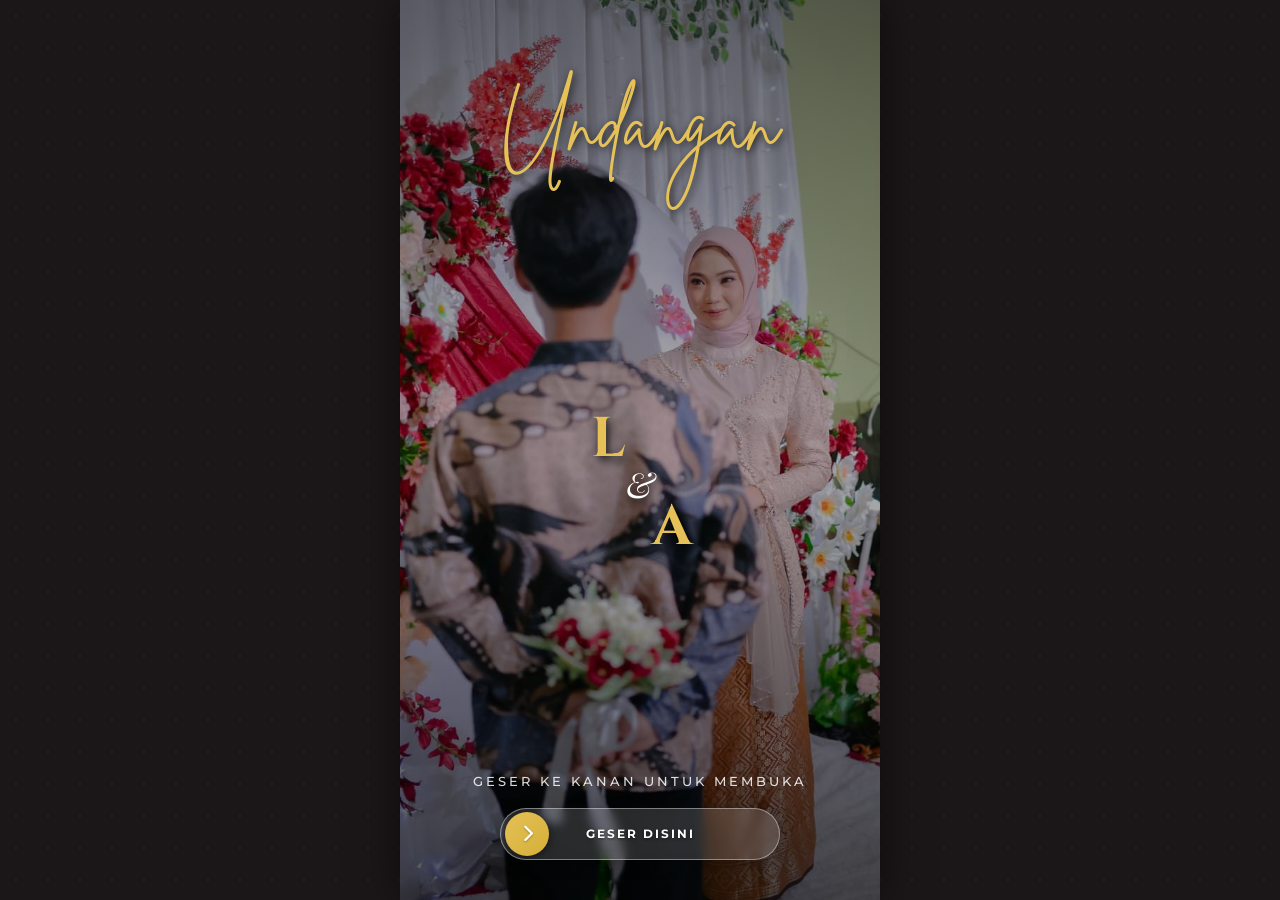
==== index.html @ 771dd6a1 "Add files via upload" ====
<!DOCTYPE html>
<html lang="id">

<head>
    <meta charset="UTF-8">
    <meta name="viewport" content="width=device-width, initial-scale=1.0">
    <title>Undangan Pernikahan Lia & Al</title>

    <!-- SEO Meta Tags -->
    <meta name="description"
        content="Undangan Pernikahan Digital Lia & Al. Temukan detail acara, galeri foto, peta lokasi, dan kirimkan ucapan doa restu Anda di sini.">
    <meta name="keywords"
        content="undangan digital, Lia Al, pernikahan Lia & Al, wedding invitation, undangan online">
    <meta name="author" content="Antigravity">

    <!-- Open Graph / Facebook -->
    <meta property="og:type" content="website">
    <meta property="og:title" content="The Wedding of Lia & Al">
    <meta property="og:description" content="Kirim doa restu dan hadiri pernikahan kami secara digital.">
    <meta property="og:image" content="./g13.jpg">

    <!-- Fonts -->
    <link rel="preconnect" href="https://fonts.googleapis.com">
    <link rel="preconnect" href="https://fonts.gstatic.com" crossorigin>
    <link
        href="https://fonts.googleapis.com/css2?family=Cinzel:wght@400;600;700&family=Montserrat:wght@300;400;500;600;700&family=Playfair+Display:ital,wght@0,400;0,600;0,700;1,400&display=swap"
        rel="stylesheet">

    <!-- Font Awesome Icons -->
    <link rel="stylesheet" href="https://cdnjs.cloudflare.com/ajax/libs/font-awesome/6.4.0/css/all.min.css">

    <!-- Stylesheet -->
    <link rel="stylesheet" href="style.css?v=16">

    <!-- Mobile WebView Debug Catcher -->
    <script>
        window.onerror = function (message, source, lineno, colno, error) {
            console.error("JS ERROR:\n" + message + "\nSource: " + source + "\nLine: " + lineno + "\nColumn: " + colno, error);
            return true; // Suppress intrusive error dialogs
        };
    </script>
</head>

<body>

    <!-- ================= COVER 1 (MAIN COVER) ================= -->
    <section id="cover-one" class="cover-section active">
        <div class="cover-overlay"></div>
        <div class="cover-content">
            <!-- Header Group (Top) -->
            <div class="cover-header animate-fade-in-down">
                <h1 class="brand-undangan">Undangan</h1>
            </div>

            <!-- Monogram Group (Middle) -->
            <div class="monogram-container animate-scale-in">
                <div class="monogram-text-stacked">
                    <span class="m-letter">L</span>
                    <span class="m-amp">&</span>
                    <span class="m-letter">A</span>
                </div>
            </div>

            <!-- Footer Group (Bottom) -->
            <div class="cover-footer animate-fade-in-up">
                <div class="slider-instruction animate-pulse">
                    <span>Geser ke kanan untuk membuka</span>
                </div>

                <!-- Slide to Unlock Button -->
                <div class="slider-container" id="slider-container">
                    <div class="slider-bg"></div>
                    <div class="slider-text">GESER DISINI</div>
                    <div class="slider-handle" id="slider-handle">
                        <i class="fa-solid fa-chevron-right"></i>
                    </div>
                </div>
            </div>
        </div>
    </section>

    <!-- ================= COVER 2 (GUEST COVER) ================= -->
    <section id="cover-two" class="cover-section">
        <!-- Soft Cross-Fade Slideshow -->
        <div class="slideshow-container">
            <div class="slide active" style="background-image: url('g10.jpg');"></div>
            <div class="slide" style="background-image: url('g3.jpg');"></div>
            <div class="slide" style="background-image: url('g14.jpg');"></div>
        </div>
        <div class="cover-overlay"></div>
        <div class="cover-content justify-between py-12">

            <!-- Top Text: Brittany Signature Font -->
            <div class="cover-header-lontara animate-fade-in-down">
                <p class="subtitle">THE WEDDING OF</p>
                <h2 class="bride-groom-names">LIA & AL</h2>
            </div>

            <!-- Bottom Guest Info and Button -->
            <div class="cover-footer animate-fade-in-up">
                <div class="guest-card">
                    <p class="to-text">Kepada Yth. Bapak/Ibu/Saudara/i:</p>
                    <h3 id="guest-name" class="guest-name-text">Nama Undangan</h3>
                    <p class="we-invite-text">Kami Mengundang Anda untuk Menghadiri Hari Bahagia Kami</p>
                </div>

                <button id="btn-open-invitation" class="btn-premium">
                    <i class="fa-solid fa-envelope-open-text mr-2 animate-bounce-horizontal"></i> Buka Undangan
                </button>
            </div>

        </div>
    </section>

    <!-- ================= MAIN INVITATION CONTENT ================= -->
    <main id="main-invitation" class="main-content hidden">

        <!-- Main Background Slideshow -->
        <div id="main-bg-slideshow">
            <div class="main-slide active" style="background-image: url('g1.jpg');"></div>
            <div class="main-slide" style="background-image: url('g2.jpg');"></div>
            <div class="main-slide" style="background-image: url('g3.jpg');"></div>
            <div class="main-slide" style="background-image: url('g4.jpg');"></div>
            <div class="main-slide" style="background-image: url('g5.jpg');"></div>
            <div class="main-slide" style="background-image: url('g6.jpg');"></div>
            <div class="main-slide" style="background-image: url('g7.jpg');"></div>
            <div class="main-slide" style="background-image: url('g8.jpg');"></div>
            <div class="main-slide" style="background-image: url('g9.jpg');"></div>
            <div class="main-slide" style="background-image: url('g10.jpg');"></div>
            <div class="main-slide" style="background-image: url('g11.jpg');"></div>
            <div class="main-slide" style="background-image: url('g12.jpg');"></div>
            <div class="main-slide" style="background-image: url('g13.jpg');"></div>
            <div class="main-slide" style="background-image: url('g14.jpg');"></div>
        </div>

        <!-- Section: Hero (First Screen after Opening) -->
        <section id="main-hero" class="hero-section">
            <div class="hero-bg" style="background-image: url('g12.jpg');"></div>
            <div class="cover-overlay"></div>
            <div class="hero-content">
                <!-- Top Header -->
                <div class="hero-header-top">
                    <p class="hero-invited">You are invited to the wedding of</p>
                    <h1 class="hero-names">LIA & AL</h1>
                </div>

                <!-- Bottom Footer -->
                <div class="hero-footer-bottom">
                    <p class="hero-date-label">Waktu Pernikahan:</p>
                    <p class="hero-date-val">Rabu, 16 September 2026</p>

                    <div class="timer-grid">
                        <div class="timer-box">
                            <span id="days" class="time-num">00</span>
                            <span class="time-label">Hari</span>
                        </div>
                        <div class="timer-box">
                            <span id="hours" class="time-num">00</span>
                            <span class="time-label">Jam</span>
                        </div>
                        <div class="timer-box">
                            <span id="minutes" class="time-num">00</span>
                            <span class="time-label">Menit</span>
                        </div>
                        <div class="timer-box">
                            <span id="seconds" class="time-num">00</span>
                            <span class="time-label">Detik</span>
                        </div>
                    </div>
                </div>
            </div>
        </section>

        <!-- Floating Music Player -->
        <div id="music-player-container" class="music-player-btn animate-rotate-slow">
            <div class="vinyl-disc" id="music-disc">
                <i class="fa-solid fa-music"></i>
            </div>
        </div>

        <!-- Section: Intro / Opening Quote -->
        <section id="intro" class="section-padding bg-ivory">
            <div class="container text-center">
                <div class="flower-divider animate-on-scroll">
                    <i class="fa-solid fa-heart-pulse"></i>
                </div>
                <div class="quote-box animate-on-scroll">
                    <h4 class="section-subtitle">Bismillahirrohmanirrohim</h4>
                    <p class="verse-text">
                        "Dan di antara tanda-tanda (kebesaran)-Nya ialah Dia menciptakan pasangan-pasangan untukmu dari
                        jenismu sendiri, agar kamu cenderung dan merasa tenteram kepadanya, dan Dia menjadikan di
                        antaramu rasa kasih dan sayang. Sungguh, pada yang demikian itu benar-benar terdapat tanda-tanda
                        (kebesaran Allah) bagi kaum yang berpikir."
                    </p>
                    <p class="verse-ref">QS. Ar-Rum: 21</p>
                </div>
            </div>
        </section>

        <!-- Running Photos Marquee -->
        <div class="running-photos-container animate-on-scroll">
            <div class="running-photos-track">
                <img src="g1.jpg" alt="Running Photo 1">
                <img src="g2.jpg" alt="Running Photo 2">
                <img src="g4.jpg" alt="Running Photo 3">
                <img src="g5.jpg" alt="Running Photo 4">
                <img src="g7.jpg" alt="Running Photo 5">
                <img src="g8.jpg" alt="Running Photo 6">
                <img src="g10.jpg" alt="Running Photo 7">
                <img src="g11.jpg" alt="Running Photo 8">
                <!-- Duplicates for seamless looping -->
                <img src="g1.jpg" alt="Running Photo 1">
                <img src="g2.jpg" alt="Running Photo 2">
                <img src="g4.jpg" alt="Running Photo 3">
                <img src="g5.jpg" alt="Running Photo 4">
                <img src="g7.jpg" alt="Running Photo 5">
                <img src="g8.jpg" alt="Running Photo 6">
                <img src="g10.jpg" alt="Running Photo 7">
                <img src="g11.jpg" alt="Running Photo 8">
            </div>
        </div>

        <!-- Section: Bride & Groom Profiles -->
        <section id="couple" class="section-padding bg-warm">
            <div class="container">
                <div class="text-center mb-12">
                    <h2 class="section-title animate-on-scroll">Mempelai</h2>
                    <p class="section-desc animate-on-scroll">Dengan memohon rahmat dan ridho Allah SWT, kami bermaksud
                        mengundang Anda untuk menghadiri pernikahan kami.</p>
                </div>

                <div class="couple-grid">
                    <!-- Bride Card -->
                    <div class="couple-portrait-card animate-on-scroll fade-slow">
                        <img src="bride.jpg" alt="Marlia Ningsih" class="portrait-full-img">
                        <div class="portrait-overlay"></div>
                        <div class="ig-profile-overlay">
                            <div class="ig-avatar-wrapper">
                                <img src="bride.jpg" alt="Marlia Ningsih" class="ig-avatar-img">
                            </div>
                            <div class="ig-profile-info">
                                <h3 class="couple-name">Marlia Ningsih</h3>
                                <p class="parents-info">
                                    Putri kedua dari <br>
                                    <strong>Bapak Latantang</strong> & <strong>Ibu Marni (Emi)</strong>
                                </p>
                            </div>
                        </div>
                    </div>

                    <div class="and-symbol animate-on-scroll fade-slow">
                        <span>&amp;</span>
                    </div>

                    <!-- Groom Card -->
                    <div class="couple-portrait-card animate-on-scroll fade-slow">
                        <img src="groom.jpg" alt="Al - Mujahidin" class="portrait-full-img">
                        <div class="portrait-overlay"></div>
                        <div class="ig-profile-overlay">
                            <div class="ig-avatar-wrapper">
                                <img src="groom.jpg" alt="Al - Mujahidin" class="ig-avatar-img">
                            </div>
                            <div class="ig-profile-info">
                                <h3 class="couple-name">Al - Mujahidin</h3>
                                <p class="parents-info">
                                    Putra pertama dari <br>
                                    <strong>Bapak Rusdin</strong> & <strong>Ibu Bahria</strong>
                                </p>
                            </div>
                        </div>
                    </div>
                </div>
            </div>
        </section>



        <!-- Section: Event Details -->
        <section id="events" class="section-padding bg-ivory">
            <div class="container">
                <div class="text-center mb-12 animate-on-scroll">
                    <h2 class="section-title">Detail Acara</h2>
                    <p class="section-desc">Insya Allah, acara pernikahan kami akan diselenggarakan pada:</p>
                </div>

                <div class="event-grid">
                    <!-- Akad Card -->
                    <div class="event-card animate-on-scroll slide-left">
                        <div class="event-icon"><i class="fa-solid fa-ring"></i></div>
                        <h3 class="event-title">Akad Nikah</h3>

                        <div class="event-info-item">
                            <i class="fa-regular fa-calendar-days"></i>
                            <div>
                                <p class="event-day">Rabu</p>
                                <p class="event-date">16 September 2026</p>
                            </div>
                        </div>

                        <div class="event-info-item">
                            <i class="fa-regular fa-clock"></i>
                            <div>
                                <p class="event-time">Pukul 15.00 Wita - Selesai</p>
                            </div>
                        </div>

                        <div class="event-info-item">
                            <i class="fa-solid fa-map-location-dot"></i>
                            <div>
                                <p class="event-venue"><strong>Kediaman Mempelai Wanita</strong></p>
                                <p class="event-address">Dusun Kolondom</p>
                            </div>
                        </div>

                        <a href="https://maps.app.goo.gl/ea2Wv8eCEqnfBc5M9?g_st=atm" target="_blank"
                            class="btn-location">
                            <i class="fa-solid fa-location-arrow"></i> Lihat Google Maps
                        </a>
                    </div>

                    <!-- Perjamuan Card -->
                    <div class="event-card animate-on-scroll slide-right">
                        <div class="event-icon"><i class="fa-solid fa-champagne-glasses"></i></div>
                        <h3 class="event-title">Perjamuan</h3>

                        <div class="event-info-item">
                            <i class="fa-regular fa-calendar-days"></i>
                            <div>
                                <p class="event-day">Rabu</p>
                                <p class="event-date">16 September 2026</p>
                            </div>
                        </div>

                        <div class="event-info-item">
                            <i class="fa-regular fa-clock"></i>
                            <div>
                                <p class="event-time">Pukul 19.30 Wita - Selesai</p>
                            </div>
                        </div>

                        <div class="event-info-item">
                            <i class="fa-solid fa-map-location-dot"></i>
                            <div>
                                <p class="event-venue"><strong>Kediaman Mempelai Wanita</strong></p>
                                <p class="event-address">Dusun Kolondom</p>
                            </div>
                        </div>

                        <a href="https://maps.app.goo.gl/ea2Wv8eCEqnfBc5M9?g_st=atm" target="_blank"
                            class="btn-location">
                            <i class="fa-solid fa-location-arrow"></i> Lihat Google Maps
                        </a>
                    </div>
                </div>
            </div>
        </section>

        <!-- Section: Photo Gallery -->
        <section id="gallery" class="section-padding bg-warm">
            <div class="container">
                <div class="text-center mb-12 animate-on-scroll">
                    <h2 class="section-title">Galeri Foto</h2>
                    <p class="section-desc">Momen-momen indah kebersamaan kami yang diabadikan dalam jepretan kamera.
                    </p>
                </div>

                <div class="gallery-grid animate-on-scroll">
                    <div class="gallery-item"><img src="g1.jpg" alt="Foto Lia & Al 1" class="gallery-img"></div>
                    <div class="gallery-item"><img src="g2.jpg" alt="Foto Lia & Al 2" class="gallery-img"></div>
                    <div class="gallery-item"><img src="g3.jpg" alt="Foto Lia & Al 3" class="gallery-img"></div>
                    <div class="gallery-item"><img src="g4.jpg" alt="Foto Lia & Al 4" class="gallery-img"></div>
                    <div class="gallery-item"><img src="g5.jpg" alt="Foto Lia & Al 5" class="gallery-img"></div>
                    <div class="gallery-item"><img src="g6.jpg" alt="Foto Lia & Al 6" class="gallery-img"></div>
                    <div class="gallery-item"><img src="g7.jpg" alt="Foto Lia & Al 7" class="gallery-img"></div>
                    <div class="gallery-item"><img src="g8.jpg" alt="Foto Lia & Al 8" class="gallery-img"></div>
                    <div class="gallery-item"><img src="g9.jpg" alt="Foto Lia & Al 9" class="gallery-img"></div>
                    <div class="gallery-item"><img src="g10.jpg" alt="Foto Lia & Al 10" class="gallery-img"></div>
                    <div class="gallery-item"><img src="g11.jpg" alt="Foto Lia & Al 11" class="gallery-img"></div>
                    <div class="gallery-item"><img src="g12.jpg" alt="Foto Lia & Al 12" class="gallery-img"></div>
                </div>
            </div>
        </section>

        <!-- Section: RSVP & Wishes -->
        <section id="rsvp-wishes" class="section-padding bg-ivory">
            <div class="container">
                <div class="rsvp-wishes-grid">

                    <!-- RSVP Card -->
                    <div class="rsvp-form-container animate-on-scroll slide-left">
                        <h2 class="card-title">Konfirmasi Kehadiran</h2>
                        <p class="card-subtitle">Silakan isi formulir di bawah ini untuk mengonfirmasi kehadiran Anda.
                        </p>

                        <form id="rsvp-form" class="rsvp-form">
                            <div class="form-group">
                                <label for="form-name">Nama Lengkap</label>
                                <input type="text" id="form-name" placeholder="Masukkan nama Anda" required
                                    autocomplete="off">
                            </div>

                            <div class="form-group">
                                <label for="form-attendance">Konfirmasi Kehadiran</label>
                                <select id="form-attendance" required>
                                    <option value="" disabled selected>Pilih Kehadiran</option>
                                    <option value="Hadir">Saya Akan Hadir</option>
                                    <option value="Ragu-ragu">Masih Ragu-ragu</option>
                                    <option value="Tidak Hadir">Maaf, Saya Tidak Bisa Hadir</option>
                                </select>
                            </div>

                            <div class="form-group">
                                <label for="form-guests">Jumlah Tamu</label>
                                <select id="form-guests" required>
                                    <option value="1">1 Orang</option>
                                    <option value="2">2 Orang (Bawa Pasangan)</option>
                                    <option value="3">3 Orang</option>
                                    <option value="4">4 Orang</option>
                                </select>
                            </div>

                            <div class="form-group">
                                <label for="form-wish">Ucapan & Doa Restu</label>
                                <textarea id="form-wish" rows="4" placeholder="Tulis ucapan dan doa restu Anda..."
                                    required></textarea>
                            </div>

                            <button type="submit" class="btn-submit">Kirim Konfirmasi</button>
                        </form>
                    </div>

                    <!-- Wishes Board -->
                    <div class="wishes-board-container animate-on-scroll slide-right">
                        <h2 class="card-title">Ucapan & Doa Restu</h2>
                        <p class="card-subtitle">Doa dan restu dari sahabat dan keluarga yang berbahagia.</p>

                        <div class="wishes-wrapper" id="wishes-list">
                            <!-- Dynamically Loaded Wishes -->
                        </div>
                    </div>

                </div>
            </div>
        </section>

        <!-- Section: Gift Envelope (Kado Digital) -->
        <section id="gift" class="section-padding bg-warm text-center">
            <div class="container">
                <div class="max-w-2xl mx-auto animate-on-scroll">
                    <h2 class="section-title">Kado Digital</h2>
                    <p class="section-desc mb-8">Bagi keluarga dan kerabat yang ingin memberikan tanda kasih untuk kami,
                        dapat mengirimkannya secara digital melalui rekening di bawah ini:</p>

                    <div class="gift-grid">
                        <!-- Account 1 -->
                        <div class="bank-card animate-on-scroll">
                            <div class="bank-logo">E-WALLET DANA</div>
                            <p class="bank-acc-label">Nomor DANA</p>
                            <h4 class="bank-number" id="dana-num">082293494674</h4>
                            <p class="bank-holder">a.n. MARLIA NINGSIH</p>
                            <button class="btn-copy" onclick="copyToClipboard('dana-num')">
                                <i class="fa-regular fa-copy"></i> Salin No. DANA
                            </button>
                        </div>
                    </div>

                    <!-- Gift Address -->
                    <div class="gift-address-card mt-8 animate-on-scroll">
                        <i class="fa-solid fa-gift address-icon"></i>
                        <h4>Kirim Kado Fisik</h4>
                        <p class="address-text">
                            Kediaman Mempelai Wanita, Dusun Kolondom
                        </p>
                        <button class="btn-copy" id="btn-copy-address"
                            onclick="copyText('Kediaman Mempelai Wanita, Dusun Kolondom')">
                            <i class="fa-regular fa-copy"></i> Salin Alamat
                        </button>
                    </div>
                </div>
            </div>
        </section>

        <!-- Section: Closing / Footer -->
        <footer class="footer bg-overlay-fixed" style="background-image: url('g13.jpg');">
            <div class="cover-overlay"></div>
            <div class="container relative z-10 text-center text-white">
                <p class="footer-thanks">Merupakan suatu kehormatan dan kebahagiaan bagi kami apabila
                    Bapak/Ibu/Saudara/i berkenan hadir untuk memberikan doa restu kepada kedua mempelai.</p>

                <h3 class="footer-names">LIA & AL</h3>
                <p class="footer-closing">Sampai Jumpa di Hari Bahagia Kami</p>

                <div class="footer-divider"></div>
                <p class="credit-text">Undangan Digital oleh WARDIGITAL &bull; <a
                        href="https://instagram.com/war.digital_" target="_blank"
                        style="color: var(--secondary-light); text-decoration: none; font-weight: 500;"><i
                            class="fa-brands fa-instagram"></i> @war.digital_</a></p>
            </div>
        </footer>

    </main>

    <!-- Lightbox Popup Overlay (for Gallery) -->
    <div id="lightbox-overlay" class="lightbox-overlay">
        <span class="lightbox-close" id="lightbox-close">&times;</span>
        <img class="lightbox-content" id="lightbox-img">
    </div>

    <!-- Hidden Audio element -->
    <audio id="wedding-audio" loop preload="auto">
        <source src="music.mp3" type="audio/mpeg">
        Your browser does not support the audio element.
    </audio>

    <!-- Script File -->
    <script src="script.js?v=16"></script>
</body>

</html>
---- style.css ----
/* ==============================================
   DESIGN SYSTEM & VARIABLES
   ============================================== */
:root {
    --primary-color: #8E2B43;      /* Rose Gold / Deep Rose */
    --primary-dark: #631B2D;
    --secondary-color: #D4AF37;    /* Classic Gold */
    --secondary-light: #E5C158;
    --bg-ivory: #FCF8F5;           /* Soft Ivory Background */
    --bg-warm: #F7EFE9;            /* Slightly warmer tone */
    --text-dark: #3E3436;          /* Elegant Charcoal */
    --text-light: #F7EFE9;
    --font-heading: 'Cinzel', serif;
    --font-body: 'Montserrat', sans-serif;
}

/* Local Fonts Integration */
@font-face {
    font-family: 'Brittany Signature';
    src: url('BrittanySignature.ttf') format('truetype');
    font-weight: normal;
    font-style: normal;
    font-display: swap;
}

@font-face {
    font-family: 'Lontara';
    src: url('Lontara.ttf') format('truetype');
    font-weight: normal;
    font-style: normal;
    font-display: swap;
}

/* ==============================================
   RESET & BASE STYLES
   ============================================== */
* {
    margin: 0;
    padding: 0;
    box-sizing: border-box;
}

html {
    scroll-behavior: smooth;
    background-color: #1b1617;
    background-image: radial-gradient(rgba(212, 175, 55, 0.08) 1.5px, transparent 1.5px);
    background-size: 32px 32px;
}

body {
    font-family: var(--font-body);
    color: var(--text-dark);
    background-color: var(--bg-ivory);
    line-height: 1.6;
    overflow-x: hidden;
    max-width: 480px;
    margin: 0 auto;
    box-shadow: 0 0 40px rgba(0, 0, 0, 0.5);
    position: relative;
    min-height: 100dvh;
}

h1, h2, h3, h4, h5, h6 {
    font-family: var(--font-heading);
    font-weight: 600;
}

a {
    text-decoration: none;
    color: inherit;
    transition: all 0.3s ease;
}

/* ==============================================
   UTILITIES & FLEXBOX/GRID HELPER
   ============================================== */
.container {
    width: 100%;
    max-width: 1200px;
    margin: 0 auto;
    padding: 0 24px;
}

.section-padding {
    padding: 80px 0;
}

.text-center { text-align: center; }
.relative { position: relative; }
.z-10 { z-index: 10; }
.text-white { color: #ffffff; }
.mt-8 { margin-top: 32px; }
.mb-8 { margin-bottom: 32px; }
.mb-12 { margin-bottom: 48px; }
.mr-2 { margin-right: 8px; }
.max-w-2xl { max-width: 42rem; }
.mx-auto { margin-left: auto; margin-right: auto; }
.hidden { display: none !important; }
.py-12 { padding-top: 48px; padding-bottom: 48px; }
.justify-between { justify-content: space-between; }

/* Background helpers */
.bg-ivory { background-color: transparent; }
.bg-warm { background-color: transparent; }

/* ==============================================
   COVER INTERFACES (Full Screen Covers)
   ============================================== */
.cover-section {
    position: fixed;
    top: 0;
    left: 50%;
    transform: translate(-50%, 0);
    width: 100%;
    max-width: 480px;
    height: 100dvh;
    z-index: 100;
    overflow: hidden;
    display: flex;
    flex-direction: column;
    justify-content: center;
    align-items: center;
    transition: transform 1s cubic-bezier(0.77, 0, 0.175, 1), opacity 1s ease;
}

.cover-section:not(.active) {
    transform: translate(-50%, -100%);
    pointer-events: none;
    opacity: 0;
}

.cover-overlay {
    position: absolute;
    top: 0;
    left: 0;
    width: 100%;
    height: 100%;
    background: linear-gradient(to bottom, rgba(0,0,0,0.55), rgba(0,0,0,0.3), rgba(0,0,0,0.65));
    z-index: 2;
}

.cover-content {
    position: relative;
    z-index: 3;
    width: 100%;
    height: 100%;
    display: flex;
    flex-direction: column;
    align-items: center;
    justify-content: center;
    padding: 40px 20px;
    text-align: center;
}

.cover-header, .cover-footer {
    width: 100%;
    display: flex;
    flex-direction: column;
    align-items: center;
}

/* Cover 1 (Main Cover) */
#cover-one {
    background-image: url('g13.jpg');
    background-size: cover;
    background-position: center;
}

#cover-one .cover-content {
    justify-content: space-between;
    padding: 60px 20px 40px;
}

.brand-undangan {
    font-family: 'Brittany Signature', cursive;
    color: var(--secondary-light);
    font-size: 5rem;
    font-weight: normal;
    text-shadow: 2px 2px 8px rgba(0, 0, 0, 0.7);
    margin-bottom: 8px;
    user-select: none;
}

.monogram-container {
    display: flex;
    justify-content: center;
    align-items: center;
    z-index: 5;
}

.monogram-text-stacked {
    display: flex;
    flex-direction: column;
    align-items: center;
    line-height: 0.85;
}

.monogram-text-stacked .m-letter {
    font-family: 'Cinzel', serif;
    font-size: 3.5rem;
    font-weight: 700;
    color: var(--secondary-light);
    letter-spacing: 0;
    text-shadow: 2px 4px 10px rgba(0, 0, 0, 0.9);
    user-select: none;
}

/* Shift R to the top-left */
.monogram-text-stacked .m-letter:first-child {
    transform: translate(-32px, -10px);
}

/* Shift D to the bottom-right */
.monogram-text-stacked .m-letter:last-child {
    transform: translate(32px, 10px);
}

.monogram-text-stacked .m-amp {
    font-family: 'Playfair Display', serif;
    font-style: italic;
    font-size: 2.2rem;
    color: #ffffff;
    margin: -5px 0;
    z-index: 2;
    text-shadow: 2px 4px 10px rgba(0, 0, 0, 0.9);
    user-select: none;
}

.slider-instruction {
    font-size: 0.8rem;
    letter-spacing: 3px;
    color: rgba(255, 255, 255, 0.85);
    margin-bottom: 16px;
    text-transform: uppercase;
    font-weight: 500;
}

/* Slider Track & Handle */
.slider-container {
    width: 280px;
    height: 52px;
    background-color: rgba(255, 255, 255, 0.15);
    border: 1px solid rgba(255, 255, 255, 0.4);
    border-radius: 30px;
    position: relative;
    padding: 4px;
    display: flex;
    align-items: center;
    box-shadow: 0 4px 15px rgba(0,0,0,0.3);
    backdrop-filter: blur(5px);
    overflow: hidden;
}

.slider-bg {
    position: absolute;
    left: 0;
    top: 0;
    height: 100%;
    width: 0;
    background: linear-gradient(90deg, rgba(142,43,67,0.4), rgba(212,175,55,0.4));
    border-radius: 30px 0 0 30px;
    z-index: 1;
}

.slider-text {
    width: 100%;
    text-align: center;
    font-size: 0.75rem;
    font-weight: 700;
    letter-spacing: 2px;
    color: #ffffff;
    user-select: none;
    z-index: 2;
    text-transform: uppercase;
    text-shadow: 0 1px 3px rgba(0,0,0,0.5);
}

.slider-handle {
    width: 44px;
    height: 44px;
    background: linear-gradient(135deg, var(--secondary-light), var(--secondary-color));
    border-radius: 50%;
    display: flex;
    justify-content: center;
    align-items: center;
    color: #ffffff;
    cursor: pointer;
    box-shadow: 0 2px 8px rgba(0, 0, 0, 0.5);
    position: absolute;
    left: 4px;
    z-index: 3;
    transition: left 0.1s ease;
}

.slider-handle i {
    font-size: 1.1rem;
    text-shadow: 0 1px 2px rgba(0,0,0,0.3);
}

/* Cover 2 (Guest Cover) */
.slideshow-container {
    position: absolute;
    top: 0;
    left: 0;
    width: 100%;
    height: 100%;
    z-index: 1;
}

.slide {
    position: absolute;
    top: 0;
    left: 0;
    width: 100%;
    height: 100%;
    background-size: cover;
    background-position: center;
    opacity: 0;
    transition: opacity 1.5s ease-in-out;
    z-index: 1;
}

.slide.active {
    opacity: 1;
}

/* Main Background Slideshow */
#main-bg-slideshow {
    position: fixed;
    top: 0;
    left: 50%;
    transform: translateX(-50%);
    width: 100%;
    max-width: 480px;
    height: 100dvh;
    z-index: 1;
    overflow: hidden;
    pointer-events: none;
}

.main-slide {
    position: absolute;
    top: 0;
    left: 0;
    width: 100%;
    height: 100%;
    background-size: cover;
    background-position: center;
    opacity: 0;
    transition: opacity 1s ease-in-out;
}

.main-slide.active {
    opacity: 1;
}

.main-content section, .main-content footer {
    position: relative;
    z-index: 2;
}

.cover-header-lontara {
    margin-top: 20px;
}

.cover-header-lontara .subtitle {
    font-size: 0.9rem;
    letter-spacing: 6px;
    color: var(--secondary-light);
    font-weight: 600;
    margin-bottom: 8px;
    text-shadow: 0 2px 4px rgba(0,0,0,0.6);
}

.bride-groom-names {
    font-family: 'Brittany Signature', cursive;
    font-size: 3.5rem;
    font-weight: normal;
    color: #ffffff;
    text-shadow: 2px 2px 8px rgba(0,0,0,0.8);
    line-height: 1.2;
}

#cover-two .cover-content {
    justify-content: space-between;
    padding: 60px 20px 40px;
}

.guest-card {
    background: none;
    backdrop-filter: none;
    -webkit-backdrop-filter: none;
    border: none;
    padding: 0;
    max-width: 320px;
    margin: 0 auto 24px;
    box-shadow: none;
}

.to-text {
    font-size: 0.75rem;
    color: rgba(255, 255, 255, 0.85);
    text-transform: uppercase;
    letter-spacing: 1.5px;
    margin-bottom: 6px;
    text-shadow: 1px 1px 4px rgba(0, 0, 0, 0.9);
}

.guest-name-text {
    font-family: var(--font-heading);
    font-size: 1.5rem;
    font-weight: 600;
    color: var(--secondary-light);
    margin-bottom: 8px;
    text-shadow: 1px 1px 6px rgba(0, 0, 0, 0.9);
}

.we-invite-text {
    font-size: 0.72rem;
    color: rgba(255, 255, 255, 0.9);
    letter-spacing: 0.5px;
    text-shadow: 1px 1px 4px rgba(0, 0, 0, 0.9);
}

.btn-premium {
    background: linear-gradient(135deg, var(--primary-color), var(--primary-dark));
    color: #ffffff;
    border: 1px solid var(--secondary-color);
    padding: 14px 36px;
    font-family: var(--font-heading);
    font-size: 0.95rem;
    font-weight: 600;
    letter-spacing: 2px;
    border-radius: 30px;
    cursor: pointer;
    box-shadow: 0 4px 15px rgba(142, 43, 67, 0.4), 0 0 0 0px rgba(212, 175, 55, 0.5);
    transition: all 0.3s cubic-bezier(0.175, 0.885, 0.32, 1.275);
    text-transform: uppercase;
}

.btn-premium:hover {
    transform: translateY(-3px);
    box-shadow: 0 6px 20px rgba(142, 43, 67, 0.6), 0 0 10px rgba(212, 175, 55, 0.8);
    background: linear-gradient(135deg, var(--primary-dark), var(--primary-color));
}

.btn-premium:active {
    transform: translateY(-1px);
}

/* ==============================================
   MAIN CONTENT AREA
   ============================================== */
.main-content {
    opacity: 0;
    transition: opacity 1.5s ease-in-out;
}

.main-content.visible {
    opacity: 1;
}

/* Floating Music Player */
.music-player-btn {
    position: fixed;
    bottom: 24px;
    right: 24px;
    width: 50px;
    height: 50px;
    background: linear-gradient(135deg, var(--primary-color), var(--primary-dark));
    border: 2px solid var(--secondary-color);
    border-radius: 50%;
    display: flex;
    justify-content: center;
    align-items: center;
    color: #ffffff;
    font-size: 1.1rem;
    cursor: pointer;
    box-shadow: 0 4px 12px rgba(0, 0, 0, 0.3);
    z-index: 99;
}

@media (min-width: 481px) {
    .music-player-btn {
        right: calc(50% - 240px + 24px);
    }
}

.vinyl-disc {
    width: 100%;
    height: 100%;
    display: flex;
    justify-content: center;
    align-items: center;
}

/* Rotating Class */
.animate-rotate-slow {
    animation: rotateVinyl 4s linear infinite;
}

.paused {
    animation-play-state: paused;
}

@keyframes rotateVinyl {
    from { transform: rotate(0deg); }
    to { transform: rotate(360deg); }
}

/* Section Header Typography */
.section-title {
    font-family: var(--font-heading);
    font-size: 2.2rem;
    color: var(--primary-color);
    margin-bottom: 8px;
    letter-spacing: 2px;
}

.section-desc {
    font-size: 0.85rem;
    color: #776e70;
    max-width: 600px;
    margin: 0 auto;
    letter-spacing: 1px;
}

/* ==============================================
   SECTION: INTRO (Opening Quote)
   ============================================== */
.flower-divider {
    color: var(--secondary-color);
    font-size: 1.6rem;
    margin-bottom: 20px;
}
.quote-box {
    background-color: rgba(0, 0, 0, 0.45);
    backdrop-filter: blur(8px);
    -webkit-backdrop-filter: blur(8px);
    border: 1px solid rgba(255, 255, 255, 0.15);
    border-radius: 16px;
    padding: 32px 24px;
    margin: 20px auto 0;
    max-width: 100%;
    box-shadow: 0 8px 32px rgba(0, 0, 0, 0.4);
    text-align: center;
}

.section-subtitle {
    font-size: 0.95rem;
    font-weight: 500;
    letter-spacing: 4px;
    color: var(--secondary-light);
    margin-bottom: 18px;
    text-transform: uppercase;
    text-shadow: 1px 1px 3px rgba(0, 0, 0, 0.8);
}

.verse-text {
    font-family: 'Playfair Display', 'Georgia', serif;
    font-size: 0.82rem;
    color: #ffffff;
    font-style: normal;
    max-width: 800px;
    margin: 0 auto 16px;
    line-height: 1.8;
    text-transform: none;
    text-shadow: 1px 1px 3px rgba(0, 0, 0, 0.8);
}

.verse-ref {
    font-size: 0.8rem;
    font-weight: 600;
    letter-spacing: 2px;
    color: var(--secondary-light);
    text-transform: uppercase;
    margin: 0;
    text-shadow: 1px 1px 3px rgba(0, 0, 0, 0.8);
}

/* ==============================================
   SECTION: COUPLE PROFILE
   ============================================== */
.couple-grid {
    display: flex;
    flex-direction: column;
    align-items: center;
    gap: 28px;
    margin-top: 40px;
}

#couple .container {
    padding-left: 16px;
    padding-right: 16px;
}

#couple .mb-12 {
    padding: 0 24px;
}

.couple-portrait-card {
    position: relative;
    width: 100%;
    max-width: 380px;
    height: 480px;
    border-radius: 24px;
    overflow: hidden;
    border: 2px solid rgba(212, 175, 55, 0.5);
    box-shadow: 0 15px 40px rgba(0, 0, 0, 0.6);
    margin: 0 auto;
    transition: transform 0.4s ease, box-shadow 0.4s ease;
}

.couple-portrait-card:hover {
    transform: translateY(-5px);
    box-shadow: 0 20px 45px rgba(212, 175, 55, 0.3);
}

.portrait-full-img {
    width: 100%;
    height: 100%;
    object-fit: cover;
    object-position: center top;
    display: block;
    transition: transform 0.6s ease;
}

.couple-portrait-card:hover .portrait-full-img {
    transform: scale(1.05);
}

.portrait-overlay {
    position: absolute;
    top: 0;
    left: 0;
    width: 100%;
    height: 100%;
    background: linear-gradient(to top, rgba(0, 0, 0, 0.85) 0%, rgba(0, 0, 0, 0.3) 45%, rgba(0, 0, 0, 0) 75%);
    pointer-events: none;
    z-index: 2;
}

.ig-profile-overlay {
    position: absolute;
    bottom: 16px;
    left: 16px;
    right: 16px;
    background: rgba(18, 14, 16, 0.75);
    backdrop-filter: blur(12px);
    -webkit-backdrop-filter: blur(12px);
    border: 1px solid rgba(212, 175, 55, 0.45);
    border-radius: 20px;
    padding: 14px 16px;
    display: flex;
    align-items: center;
    gap: 14px;
    z-index: 3;
    box-shadow: 0 8px 25px rgba(0, 0, 0, 0.5);
}

.ig-avatar-wrapper {
    width: 62px;
    height: 62px;
    min-width: 62px;
    border-radius: 50%;
    padding: 2px;
    background: linear-gradient(45deg, #f09433 0%, #e6683c 25%, #dc2743 50%, #cc2366 75%, #bc1888 100%);
    box-shadow: 0 4px 12px rgba(0, 0, 0, 0.4);
    display: flex;
    align-items: center;
    justify-content: center;
}

.ig-avatar-img {
    width: 100%;
    height: 100%;
    border-radius: 50%;
    object-fit: cover;
    border: 2px solid #ffffff;
}

.ig-profile-info {
    text-align: left;
    flex: 1;
    min-width: 0;
    overflow: visible;
}

.ig-profile-info .couple-name {
    font-family: 'Brittany Signature', cursive;
    font-size: 2.1rem;
    color: var(--secondary-light);
    margin-bottom: 2px;
    line-height: 1.4;
    padding-top: 8px;
    margin-top: -6px;
    text-shadow: 1px 2px 4px rgba(0, 0, 0, 0.8);
    white-space: nowrap;
    overflow: visible;
}

.ig-profile-info .parents-info {
    font-size: 0.78rem;
    color: rgba(255, 255, 255, 0.9);
    line-height: 1.4;
    margin: 0;
    text-shadow: 1px 1px 3px rgba(0, 0, 0, 0.8);
}

.ig-profile-info .parents-info strong {
    color: #ffffff;
    font-weight: 600;
}

.and-symbol {
    font-family: 'Brittany Signature', cursive;
    font-size: 3.2rem;
    color: var(--secondary-color);
    margin: 10px 0;
    user-select: none;
}

/* ==============================================
   SECTION: HERO SECTION (After Cover 2)
   ============================================== */
.hero-section {
    position: relative;
    height: 100dvh;
    width: 100%;
    overflow: hidden;
    display: flex;
    flex-direction: column;
    justify-content: space-between;
    align-items: center;
    padding: 60px 20px 40px;
    z-index: 2;
}

.hero-bg {
    position: absolute;
    top: 0;
    left: 0;
    width: 100%;
    height: 100%;
    background-size: cover;
    background-position: center;
    z-index: 1;
    transform: scale(1.15);
    transition: transform 3.5s cubic-bezier(0.25, 0.46, 0.45, 0.94);
}

.hero-active .hero-bg {
    transform: scale(1);
}

.hero-content {
    position: relative;
    z-index: 3;
    width: 100%;
    height: 100%;
    display: flex;
    flex-direction: column;
    justify-content: space-between;
    align-items: center;
    text-align: center;
}

.hero-header-top {
    opacity: 0;
    transform: translateY(-20px);
    transition: opacity 2.0s cubic-bezier(0.42, 0, 0.58, 1), transform 2.0s cubic-bezier(0.42, 0, 0.58, 1);
    transition-delay: 0.3s;
    margin-top: 10px;
}

.hero-active .hero-header-top {
    opacity: 1;
    transform: translateY(0);
}

.hero-footer-bottom {
    opacity: 0;
    transform: translateY(20px);
    transition: opacity 2.0s cubic-bezier(0.42, 0, 0.58, 1), transform 2.0s cubic-bezier(0.42, 0, 0.58, 1);
    transition-delay: 0.8s;
    width: 100%;
    display: flex;
    flex-direction: column;
    align-items: center;
}

.hero-active .hero-footer-bottom {
    opacity: 1;
    transform: translateY(0);
}

.hero-invited {
    font-family: var(--font-body);
    font-size: 0.8rem;
    color: var(--secondary-light);
    text-transform: uppercase;
    letter-spacing: 1px;
    margin-bottom: 12px;
    text-shadow: 0 2px 4px rgba(0,0,0,0.6);
    white-space: nowrap;
}

.hero-names {
    font-family: 'Brittany Signature', cursive;
    font-size: 3.2rem;
    color: #ffffff;
    text-shadow: 2px 2px 8px rgba(0,0,0,0.8);
    line-height: 1.2;
    font-weight: normal;
    white-space: nowrap;
}

.hero-date-label {
    font-size: 0.75rem;
    text-transform: uppercase;
    letter-spacing: 2px;
    color: rgba(255, 255, 255, 0.85);
    margin-bottom: 4px;
    text-shadow: 0 1px 3px rgba(0,0,0,0.5);
}

.hero-date-val {
    font-family: var(--font-heading);
    font-size: 1.45rem;
    color: var(--secondary-light);
    font-weight: 600;
    margin-bottom: 24px;
    text-shadow: 0 2px 4px rgba(0,0,0,0.6);
}

.hero-section .timer-box {
    background-color: rgba(0, 0, 0, 0.4);
    border: 1px solid rgba(255, 255, 255, 0.2);
    backdrop-filter: blur(4px);
    -webkit-backdrop-filter: blur(4px);
}

.bg-overlay-fixed {
    background-attachment: fixed;
}

.countdown-title {
    font-size: 2.5rem;
    color: var(--secondary-light);
    margin-bottom: 8px;
    text-shadow: 0 2px 4px rgba(0,0,0,0.5);
}

.countdown-subtitle {
    font-size: 0.95rem;
    letter-spacing: 3px;
    text-transform: uppercase;
    margin-bottom: 40px;
    text-shadow: 0 1px 2px rgba(0,0,0,0.5);
}

.timer-grid {
    display: flex;
    justify-content: center;
    gap: 16px;
    flex-wrap: wrap;
}

.timer-box {
    background-color: rgba(255, 255, 255, 0.12);
    backdrop-filter: blur(8px);
    -webkit-backdrop-filter: blur(8px);
    border: 1px solid rgba(255, 255, 255, 0.25);
    border-radius: 12px;
    width: 90px;
    padding: 16px 8px;
    display: flex;
    flex-direction: column;
    align-items: center;
    box-shadow: 0 8px 20px rgba(0, 0, 0, 0.15);
}

.time-num {
    font-family: var(--font-heading);
    font-size: 2.2rem;
    font-weight: 700;
    line-height: 1.1;
    margin-bottom: 4px;
    color: #ffffff;
}

.time-label {
    font-size: 0.7rem;
    text-transform: uppercase;
    letter-spacing: 2px;
    color: var(--secondary-light);
    font-weight: 600;
}

/* ==============================================
   SECTION: EVENTS (Akad & Perjamuan)
   ============================================== */
.event-grid {
    display: flex;
    justify-content: center;
    gap: 30px;
    flex-wrap: wrap;
    margin-top: 40px;
}

.event-card {
    background-image: linear-gradient(rgba(18, 14, 16, 0.45), rgba(18, 14, 16, 0.65)), url('g15.jpg');
    background-size: cover;
    background-position: center;
    background-repeat: no-repeat;
    border-radius: 50% / 32%;
    border: 2px solid rgba(212, 175, 55, 0.5);
    padding: 60px 38px 65px;
    width: 100%;
    max-width: 420px;
    box-shadow: 0 12px 35px rgba(0, 0, 0, 0.6);
    text-align: center;
    display: flex;
    flex-direction: column;
    align-items: center;
    transition: transform 0.4s ease;
}

.event-card:hover {
    transform: translateY(-5px);
}

.event-icon {
    width: 64px;
    height: 64px;
    background-color: var(--bg-warm);
    border-radius: 50%;
    display: flex;
    justify-content: center;
    align-items: center;
    font-size: 1.5rem;
    color: var(--primary-color);
    border: 1px solid rgba(212, 175, 55, 0.3);
    margin-bottom: 24px;
}

.event-title {
    font-family: var(--font-heading);
    font-size: 1.6rem;
    color: var(--primary-color);
    margin-bottom: 24px;
    letter-spacing: 1px;
}

.event-info-item {
    display: flex;
    align-items: center;
    gap: 16px;
    text-align: left;
    width: 100%;
    margin-bottom: 20px;
    padding-bottom: 16px;
    border-bottom: 1px dashed rgba(0,0,0,0.08);
}

.event-info-item:last-of-type {
    border-bottom: none;
    margin-bottom: 24px;
}

.event-info-item i {
    font-size: 1.25rem;
    color: var(--secondary-color);
    width: 24px;
    text-align: center;
}

.event-day {
    font-size: 0.8rem;
    text-transform: uppercase;
    letter-spacing: 2px;
    color: #888;
}

.event-date {
    font-size: 1.05rem;
    font-weight: 600;
}

.event-time {
    font-size: 1rem;
    font-weight: 500;
}

.event-venue {
    font-size: 1.05rem;
    color: var(--text-dark);
}

.event-address {
    font-size: 0.8rem;
    color: #665f61;
    margin-top: 4px;
}

.btn-location {
    display: inline-flex;
    align-items: center;
    gap: 8px;
    background-color: var(--primary-color);
    color: #ffffff;
    padding: 10px 24px;
    border-radius: 20px;
    font-size: 0.85rem;
    font-weight: 600;
    letter-spacing: 1px;
    border: 1px solid transparent;
}

.btn-location:hover {
    background-color: #ffffff;
    color: var(--primary-color);
    border: 1px solid var(--primary-color);
    box-shadow: 0 4px 10px rgba(0,0,0,0.1);
}

/* ==============================================
   SECTION: GALLERY
   ============================================== */
.gallery-grid {
    display: grid;
    grid-template-columns: repeat(2, 1fr);
    gap: 12px;
    margin-top: 40px;
}

.gallery-item {
    overflow: hidden;
    border-radius: 12px;
    aspect-ratio: 1 / 1;
    box-shadow: 0 4px 10px rgba(0,0,0,0.06);
    border: 1px solid rgba(212,175,55,0.1);
    cursor: pointer;
}

.gallery-img {
    width: 100%;
    height: 100%;
    object-fit: cover;
    transition: transform 0.6s ease;
}

.gallery-item:hover .gallery-img {
    transform: scale(1.08);
}

/* Lightbox Styles */
.lightbox-overlay {
    display: none;
    position: fixed;
    z-index: 1000;
    padding-top: 60px;
    left: 0;
    top: 0;
    width: 100%;
    height: 100%;
    overflow: auto;
    background-color: rgba(0, 0, 0, 0.95);
    backdrop-filter: blur(8px);
}

.lightbox-content {
    margin: auto;
    display: block;
    max-width: 90%;
    max-height: 80vh;
    object-fit: contain;
    border: 2px solid var(--secondary-color);
    border-radius: 8px;
    box-shadow: 0 10px 40px rgba(0,0,0,0.8);
    animation: zoomLightbox 0.3s ease;
}

@keyframes zoomLightbox {
    from { transform: scale(0.8); opacity: 0; }
    to { transform: scale(1); opacity: 1; }
}

.lightbox-close {
    position: absolute;
    top: 24px;
    right: 32px;
    color: #f1f1f1;
    font-size: 40px;
    font-weight: bold;
    transition: 0.3s;
    cursor: pointer;
}

.lightbox-close:hover,
.lightbox-close:focus {
    color: var(--secondary-light);
}

/* ==============================================
   SECTION: RSVP & WISHES
   ============================================== */
.rsvp-wishes-grid {
    display: grid;
    grid-template-columns: 1fr;
    gap: 30px;
    align-items: start;
    margin-top: 40px;
}

.rsvp-form-container, .wishes-board-container {
    background-color: #ffffff;
    border-radius: 20px;
    padding: 40px 30px;
    box-shadow: 0 10px 30px rgba(0,0,0,0.04);
    border: 1px solid rgba(212, 175, 55, 0.15);
}

.card-title {
    font-family: var(--font-heading);
    font-size: 1.6rem;
    color: var(--primary-color);
    margin-bottom: 8px;
}

.card-subtitle {
    font-size: 0.8rem;
    color: #888;
    margin-bottom: 24px;
}

.rsvp-form {
    display: flex;
    flex-direction: column;
    gap: 18px;
}

.form-group {
    display: flex;
    flex-direction: column;
    gap: 6px;
    text-align: left;
}

.form-group label {
    font-size: 0.8rem;
    font-weight: 600;
    letter-spacing: 1px;
    color: var(--text-dark);
}

.form-group input, 
.form-group select, 
.form-group textarea {
    padding: 12px 16px;
    border-radius: 8px;
    border: 1px solid #ddd;
    font-family: var(--font-body);
    font-size: 0.9rem;
    transition: all 0.3s ease;
    background-color: #fafafa;
}

.form-group input:focus, 
.form-group select:focus, 
.form-group textarea:focus {
    outline: none;
    border-color: var(--primary-color);
    box-shadow: 0 0 8px rgba(142, 43, 67, 0.15);
    background-color: #ffffff;
}

.btn-submit {
    background: linear-gradient(135deg, var(--primary-color), var(--primary-dark));
    color: #ffffff;
    border: none;
    padding: 14px;
    border-radius: 8px;
    font-size: 0.9rem;
    font-weight: 600;
    cursor: pointer;
    transition: all 0.3s ease;
    text-transform: uppercase;
    letter-spacing: 1px;
    box-shadow: 0 4px 10px rgba(142, 43, 67, 0.2);
}

.btn-submit:hover {
    transform: translateY(-2px);
    box-shadow: 0 6px 15px rgba(142, 43, 67, 0.3);
}

/* Wishes Board Scrolling */
.wishes-wrapper {
    max-height: 480px;
    overflow-y: auto;
    padding-right: 8px;
    display: flex;
    flex-direction: column;
    gap: 16px;
}

.wishes-wrapper::-webkit-scrollbar {
    width: 6px;
}

.wishes-wrapper::-webkit-scrollbar-track {
    background: #f1f1f1;
    border-radius: 8px;
}

.wishes-wrapper::-webkit-scrollbar-thumb {
    background: #d4af37;
    border-radius: 8px;
}

.wish-item {
    background-color: var(--bg-warm);
    border-radius: 12px;
    padding: 16px;
    border-left: 4px solid var(--primary-color);
    box-shadow: 0 2px 8px rgba(0,0,0,0.03);
    text-align: left;
}

.wish-header {
    display: flex;
    justify-content: space-between;
    align-items: center;
    margin-bottom: 8px;
}

.wish-name {
    font-weight: 600;
    font-size: 0.9rem;
    color: var(--primary-color);
}

.wish-status {
    font-size: 0.7rem;
    font-weight: 600;
    padding: 2px 8px;
    border-radius: 10px;
    text-transform: uppercase;
    letter-spacing: 0.5px;
}

.wish-status.hadir {
    background-color: rgba(40, 167, 69, 0.1);
    color: #28a745;
}

.wish-status.ragu-ragu {
    background-color: rgba(255, 193, 7, 0.1);
    color: #ffc107;
}

.wish-status.tidak-hadir {
    background-color: rgba(220, 53, 69, 0.1);
    color: #dc3545;
}

.wish-text {
    font-size: 0.85rem;
    color: var(--text-dark);
    white-space: pre-line;
}

.wish-time {
    font-size: 0.7rem;
    color: #888;
    text-align: right;
    margin-top: 6px;
}

/* ==============================================
   SECTION: GIFT BOX (Digital Envelope)
   ============================================== */
.gift-grid {
    display: flex;
    justify-content: center;
    gap: 24px;
    flex-wrap: wrap;
    margin-top: 32px;
}

.bank-card {
    background-color: #ffffff;
    border-radius: 16px;
    padding: 30px;
    width: 280px;
    box-shadow: 0 8px 24px rgba(0,0,0,0.05);
    border: 1px solid rgba(212, 175, 55, 0.15);
    display: flex;
    flex-direction: column;
    align-items: center;
    transition: transform 0.3s ease;
}

.bank-card:hover {
    transform: translateY(-4px);
}

.bank-logo {
    font-family: var(--font-heading);
    font-size: 1.4rem;
    font-weight: bold;
    color: var(--primary-color);
    letter-spacing: 2px;
    margin-bottom: 12px;
    text-transform: uppercase;
}

.bank-acc-label {
    font-size: 0.75rem;
    color: #888;
    text-transform: uppercase;
    letter-spacing: 1px;
    margin-bottom: 4px;
}

.bank-number {
    font-size: 1.25rem;
    font-weight: bold;
    letter-spacing: 1px;
    color: var(--text-dark);
    margin-bottom: 4px;
}

.bank-holder {
    font-size: 0.8rem;
    color: #665f61;
    margin-bottom: 18px;
    font-weight: 500;
}

.btn-copy {
    background-color: var(--bg-warm);
    border: 1px solid rgba(212,175,55,0.4);
    padding: 8px 16px;
    border-radius: 20px;
    font-size: 0.75rem;
    font-weight: 600;
    color: var(--primary-color);
    cursor: pointer;
    transition: all 0.3s ease;
}

.btn-copy:hover {
    background-color: var(--primary-color);
    color: #ffffff;
    border-color: transparent;
}

.gift-address-card {
    background-color: #ffffff;
    border-radius: 16px;
    padding: 30px;
    box-shadow: 0 8px 24px rgba(0,0,0,0.05);
    border: 1px solid rgba(212, 175, 55, 0.15);
    display: flex;
    flex-direction: column;
    align-items: center;
    margin-top: 24px;
    max-width: 584px;
    margin-left: auto;
    margin-right: auto;
}

.address-icon {
    font-size: 2rem;
    color: var(--secondary-color);
    margin-bottom: 12px;
}

.gift-address-card h4 {
    font-size: 1.1rem;
    color: var(--primary-color);
    margin-bottom: 8px;
}

.address-text {
    font-size: 0.85rem;
    color: #665f61;
    max-width: 440px;
    margin-bottom: 16px;
}

/* ==============================================
   FOOTER (Closing Area)
   ============================================== */
.footer {
    position: relative;
    padding: 100px 0 80px;
    background-size: cover;
    background-position: center;
    min-height: 480px;
    display: flex;
    align-items: center;
}

.footer-thanks {
    font-size: 1rem;
    line-height: 1.8;
    max-width: 700px;
    margin: 0 auto 32px;
    text-shadow: 0 1px 3px rgba(0,0,0,0.5);
}

.footer-names {
    font-family: 'Brittany Signature', cursive;
    font-size: 4rem;
    color: var(--secondary-light);
    margin-bottom: 16px;
    font-weight: normal;
    text-shadow: 2px 2px 8px rgba(0, 0, 0, 0.6);
}

.footer-closing {
    font-size: 0.9rem;
    letter-spacing: 3px;
    text-transform: uppercase;
    font-weight: 500;
    margin-bottom: 40px;
    text-shadow: 0 1px 2px rgba(0,0,0,0.5);
}

.footer-divider {
    width: 60px;
    height: 1px;
    background-color: var(--secondary-color);
    margin: 0 auto 20px;
}

.credit-text {
    font-size: 0.7rem;
    color: rgba(255, 255, 255, 0.6);
    letter-spacing: 1px;
}

/* ==============================================
   ANIMATIONS & SCROLL EFFECTS
   ============================================== */
.animate-fade-in-down {
    animation: fadeInDown 2.0s cubic-bezier(0.42, 0, 0.58, 1) forwards;
}

.animate-fade-in-up {
    animation: fadeInUp 2.0s cubic-bezier(0.42, 0, 0.58, 1) forwards;
}

.animate-scale-in {
    animation: scaleIn 2.2s cubic-bezier(0.42, 0, 0.58, 1) forwards;
}

.animate-pulse {
    animation: pulseGlow 2.5s infinite ease-in-out;
}

.animate-bounce-horizontal {
    animation: bounceHoriz 2.5s infinite ease-in-out;
}

@keyframes fadeInDown {
    0% { opacity: 0; transform: translateY(-15px); }
    100% { opacity: 1; transform: translateY(0); }
}

@keyframes fadeInUp {
    0% { opacity: 0; transform: translateY(15px); }
    100% { opacity: 1; transform: translateY(0); }
}

@keyframes scaleIn {
    0% { opacity: 0; transform: scale(0.92); }
    100% { opacity: 1; transform: scale(1); }
}

@keyframes pulseGlow {
    0%, 100% { opacity: 0.6; }
    50% { opacity: 1; }
}

@keyframes bounceHoriz {
    0%, 100% { transform: translateX(0); }
    50% { transform: translateX(4px); }
}

/* Scroll Animation Hooks - Soft Slow Motion Fade In (1.8s - 2.5s) */
.animate-on-scroll {
    opacity: 0;
    transform: translateY(15px);
    transition: opacity 2.0s cubic-bezier(0.42, 0, 0.58, 1), transform 2.0s cubic-bezier(0.42, 0, 0.58, 1);
}

.animate-on-scroll.scroll-active {
    opacity: 1;
    transform: translateY(0);
}

.animate-on-scroll.slide-left {
    transform: translateX(-15px);
    opacity: 0;
    transition: opacity 2.0s cubic-bezier(0.42, 0, 0.58, 1), transform 2.0s cubic-bezier(0.42, 0, 0.58, 1);
}

.animate-on-scroll.slide-left.scroll-active {
    transform: translateX(0);
    opacity: 1;
}

.animate-on-scroll.slide-right {
    transform: translateX(15px);
    opacity: 0;
    transition: opacity 2.0s cubic-bezier(0.42, 0, 0.58, 1), transform 2.0s cubic-bezier(0.42, 0, 0.58, 1);
}

.animate-on-scroll.slide-right.scroll-active {
    transform: translateX(0);
    opacity: 1;
}

.animate-on-scroll.fade-slow {
    opacity: 0;
    transform: scale(0.95);
    transition: opacity 2.2s cubic-bezier(0.42, 0, 0.58, 1), transform 2.2s cubic-bezier(0.42, 0, 0.58, 1);
}

.animate-on-scroll.fade-slow.scroll-active {
    opacity: 1;
    transform: scale(1);
}

/* Staggered Internal Text Animations for Cards/Containers */

/* 1. Couple Cards */
.couple-portrait-card .ig-profile-overlay {
    opacity: 0;
    transform: translateY(20px);
    transition: opacity 1.8s cubic-bezier(0.42, 0, 0.58, 1), transform 1.8s cubic-bezier(0.42, 0, 0.58, 1);
}

.couple-portrait-card.scroll-active .ig-profile-overlay {
    opacity: 1;
    transform: translateY(0);
    transition-delay: 0.3s;
}

/* 2. Event Cards */
.event-card h3,
.event-card .event-time,
.event-card .event-detail,
.event-card .btn-maps {
    opacity: 0;
    transform: translateY(12px);
    transition: opacity 1.8s cubic-bezier(0.42, 0, 0.58, 1), transform 1.8s cubic-bezier(0.42, 0, 0.58, 1);
}

.event-card.scroll-active h3 {
    opacity: 1;
    transform: translateY(0);
    transition-delay: 0.2s;
}

.event-card.scroll-active .event-time {
    opacity: 1;
    transform: translateY(0);
    transition-delay: 0.4s;
}

.event-card.scroll-active .event-detail {
    opacity: 1;
    transform: translateY(0);
    transition-delay: 0.6s;
}

.event-card.scroll-active .btn-maps {
    opacity: 1;
    transform: translateY(0);
    transition-delay: 0.8s;
}

/* 3. Bank Gift & Address Cards */
.bank-card *,
.gift-address-card * {
    opacity: 0;
    transform: translateY(12px);
    transition: opacity 1.8s cubic-bezier(0.42, 0, 0.58, 1), transform 1.8s cubic-bezier(0.42, 0, 0.58, 1);
}

.bank-card.scroll-active *,
.gift-address-card.scroll-active * {
    opacity: 1;
    transform: translateY(0);
}

.bank-card.scroll-active h4, .gift-address-card.scroll-active h4 { transition-delay: 0.2s; }
.bank-card.scroll-active p, .gift-address-card.scroll-active p { transition-delay: 0.4s; }
.bank-card.scroll-active button, .gift-address-card.scroll-active button { transition-delay: 0.6s; }

/* 4. RSVP & Wishes Containers */
.rsvp-form-container *,
.wishes-board-container * {
    opacity: 0;
    transform: translateY(10px);
    transition: opacity 1.8s cubic-bezier(0.42, 0, 0.58, 1), transform 1.8s cubic-bezier(0.42, 0, 0.58, 1);
}

.rsvp-form-container.scroll-active *,
.wishes-board-container.scroll-active * {
    opacity: 1;
    transform: translateY(0);
}

.rsvp-form-container.scroll-active h3, .wishes-board-container.scroll-active h3 { transition-delay: 0.2s; }
.rsvp-form-container.scroll-active .form-group, .wishes-board-container.scroll-active #wishes-list { transition-delay: 0.4s; }
.rsvp-form-container.scroll-active button { transition-delay: 0.6s; }

/* Running Photos Marquee */
.running-photos-container {
    width: 100%;
    overflow: hidden;
    padding: 24px 0;
    position: relative;
    z-index: 2;
    margin-top: -10px;
    margin-bottom: 20px;
}

.running-photos-track {
    display: flex;
    width: max-content;
    gap: 12px;
    animation: scrollMarquee 25s linear infinite;
}

.running-photos-track img {
    width: 110px;
    height: 150px;
    object-fit: cover;
    border-radius: 12px;
    border: 1.5px solid rgba(212, 175, 55, 0.4);
    box-shadow: 0 4px 15px rgba(0, 0, 0, 0.4);
}

@keyframes scrollMarquee {
    0% {
        transform: translateX(0);
    }
    100% {
        transform: translateX(-50%);
    }
}


/* ==============================================
   RESPONSIVE DESIGN (Media Queries)
   ============================================== */
@media (max-width: 991px) {
    .rsvp-wishes-grid {
        grid-template-columns: 1fr;
        gap: 30px;
    }
    
    .verse-text {
        font-size: 1rem;
    }
}

@media (max-width: 768px) {
    body {
        font-size: 14px;
    }

    .brand-undangan {
        font-size: 4rem;
    }

    .monogram-container {
        width: 150px;
        height: 150px;
        margin-bottom: 60px;
    }

    .monogram-text {
        font-size: 1.8rem;
    }

    .bride-groom-names {
        font-size: 2.5rem;
    }

    .section-title {
        font-size: 1.8rem;
    }


    .countdown-title {
        font-size: 2rem;
    }

    .timer-box {
        width: 70px;
        padding: 12px 4px;
    }

    .time-num {
        font-size: 1.6rem;
    }

    .time-label {
        font-size: 0.6rem;
    }

    .footer-names {
        font-size: 3.2rem;
    }

    .footer-thanks {
        font-size: 0.9rem;
    }
    
    .event-card {
        padding: 55px 24px 60px;
        border-radius: 50% / 25%;
    }
    
    .rsvp-form-container, .wishes-board-container {
        padding: 30px 20px;
    }
}

@media (max-width: 480px) {
    .brand-undangan {
        font-size: 3.5rem;
    }

    .bride-groom-names {
        font-size: 2.6rem;
    }

    .hero-names {
        font-size: 2.5rem;
    }

    .couple-portrait-card {
        height: 440px;
    }

    .ig-profile-info .couple-name {
        font-size: 1.8rem;
        line-height: 1.4;
        padding-top: 6px;
    }

    .ig-avatar-wrapper {
        width: 54px;
        height: 54px;
        min-width: 54px;
    }

    .guest-card {
        padding: 20px;
        margin-left: 10px;
        margin-right: 10px;
    }

    .btn-premium {
        padding: 12px 28px;
        font-size: 0.85rem;
    }

    .timer-grid {
        gap: 8px;
    }

    .timer-box {
        width: 65px;
    }
    
    .gallery-grid {
        grid-template-columns: repeat(2, 1fr);
        gap: 8px;
    }
}

/* ==============================================
   DARK TRANSLUCENT THEME OVERRIDES (FOR CLEAR BACKGROUND SLIDESHOW)
   ============================================== */
#main-bg-slideshow::after {
    content: '';
    position: absolute;
    top: 0;
    left: 0;
    width: 100%;
    height: 100%;
    background-color: rgba(0, 0, 0, 0.5); /* Dark overlay to pop the text */
    z-index: 2;
}

.main-content {
    color: #ffffff;
}

.main-content p, .main-content span, .main-content label, .main-content div {
    text-shadow: 1px 1px 3px rgba(0, 0, 0, 0.8);
}

.section-title {
    color: var(--secondary-light) !important;
    text-shadow: 1px 2px 4px rgba(0, 0, 0, 0.8) !important;
}

.section-subtitle {
    color: var(--secondary-light) !important;
    text-shadow: 1px 1px 3px rgba(0, 0, 0, 0.8) !important;
}

.section-desc {
    color: rgba(255, 255, 255, 0.9) !important;
}

.verse-text {
    color: #ffffff !important;
    text-shadow: 1px 2px 5px rgba(0, 0, 0, 0.9) !important;
}

.verse-ref {
    color: var(--secondary-light) !important;
}

/* Translucent Cards */
.rsvp-form-container, 
.wishes-board-container, 
.bank-card, 
.gift-address-card {
    background-color: rgba(0, 0, 0, 0.45) !important;
    backdrop-filter: blur(8px) !important;
    -webkit-backdrop-filter: blur(8px) !important;
    border: 1px solid rgba(255, 255, 255, 0.15) !important;
    box-shadow: 0 8px 32px rgba(0, 0, 0, 0.4) !important;
    color: #ffffff !important;
}



/* Custom Oval Background Image Card for Event Details */
.event-card {
    background-image: linear-gradient(rgba(18, 14, 16, 0.45), rgba(18, 14, 16, 0.65)), url('g15.jpg') !important;
    background-size: cover !important;
    background-position: center !important;
    background-repeat: no-repeat !important;
    backdrop-filter: blur(3px) !important;
    -webkit-backdrop-filter: blur(3px) !important;
    border-radius: 50% / 32% !important; /* Elegant oval shape */
    border: 2px solid rgba(212, 175, 55, 0.5) !important;
    box-shadow: 0 12px 35px rgba(0, 0, 0, 0.6) !important;
    color: #ffffff !important;
    padding: 60px 38px 65px !important;
    max-width: 420px !important;
    margin: 0 auto !important;
}

.event-card .event-info-item {
    border-bottom: 1px dashed rgba(255, 255, 255, 0.2) !important;
}

.couple-name {
    color: var(--secondary-light) !important;
    text-shadow: 1px 1px 3px rgba(0, 0, 0, 0.8) !important;
}

.parents-info {
    color: rgba(255, 255, 255, 0.8) !important;
}

.event-title {
    color: var(--secondary-light) !important;
    text-shadow: 1px 1px 3px rgba(0, 0, 0, 0.8) !important;
}

.event-venue {
    color: #ffffff !important;
}

.event-address {
    color: rgba(255, 255, 255, 0.8) !important;
}

.card-title {
    color: var(--secondary-light) !important;
    text-shadow: 1px 1px 3px rgba(0, 0, 0, 0.8) !important;
}

.card-subtitle {
    color: rgba(255, 255, 255, 0.7) !important;
}

/* Form Styling */
.form-group label {
    color: #ffffff !important;
}

.form-group input, 
.form-group select, 
.form-group textarea {
    background-color: rgba(0, 0, 0, 0.3) !important;
    border: 1px solid rgba(255, 255, 255, 0.2) !important;
    color: #ffffff !important;
}

.form-group input:focus, 
.form-group select:focus, 
.form-group textarea:focus {
    border-color: var(--secondary-color) !important;
    background-color: rgba(0, 0, 0, 0.5) !important;
    box-shadow: 0 0 8px rgba(212, 175, 55, 0.3) !important;
}

/* Gift Bank styling */
.bank-logo {
    color: var(--secondary-light) !important;
    text-shadow: 1px 1px 3px rgba(0, 0, 0, 0.8) !important;
}

.bank-acc-label {
    color: rgba(255, 255, 255, 0.6) !important;
}

.bank-number {
    color: #ffffff !important;
}

.bank-holder {
    color: rgba(255, 255, 255, 0.8) !important;
}

.gift-address-card h4 {
    color: var(--secondary-light) !important;
}

.address-text {
    color: rgba(255, 255, 255, 0.8) !important;
}
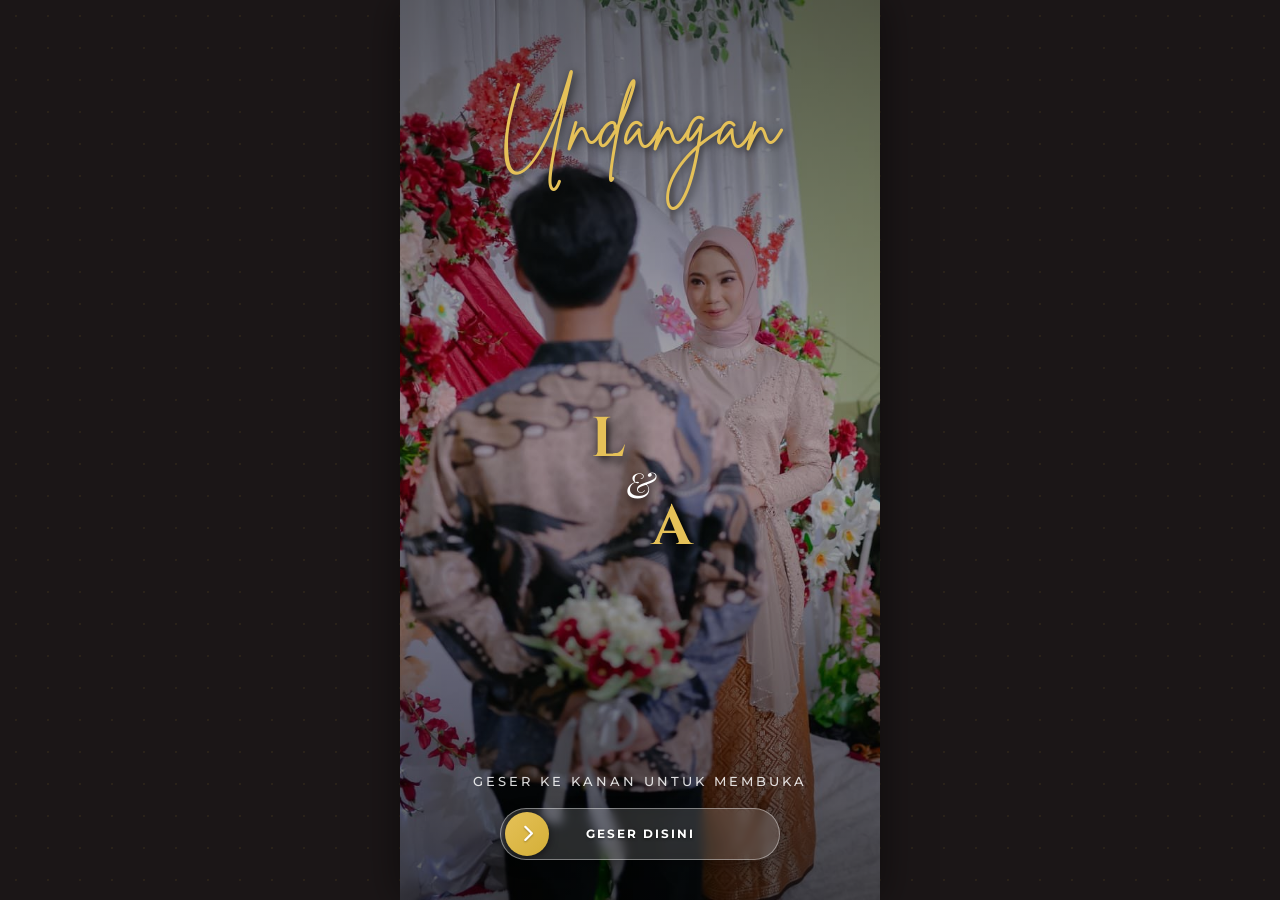
==== commit 65517525: "Add files via upload" ====
--- a/index.html
+++ b/index.html
@@ -242,7 +242,7 @@
                                 <h3 class="couple-name">Marlia Ningsih</h3>
                                 <p class="parents-info">
                                     Putri kedua dari <br>
-                                    <strong>Bapak Latantang</strong> & <strong>Ibu Marni (Emi)</strong>
+                                    <strong>Bapak Latantang</strong> & <strong>Ibu Marni (Erni)</strong>
                                 </p>
                             </div>
                         </div>
